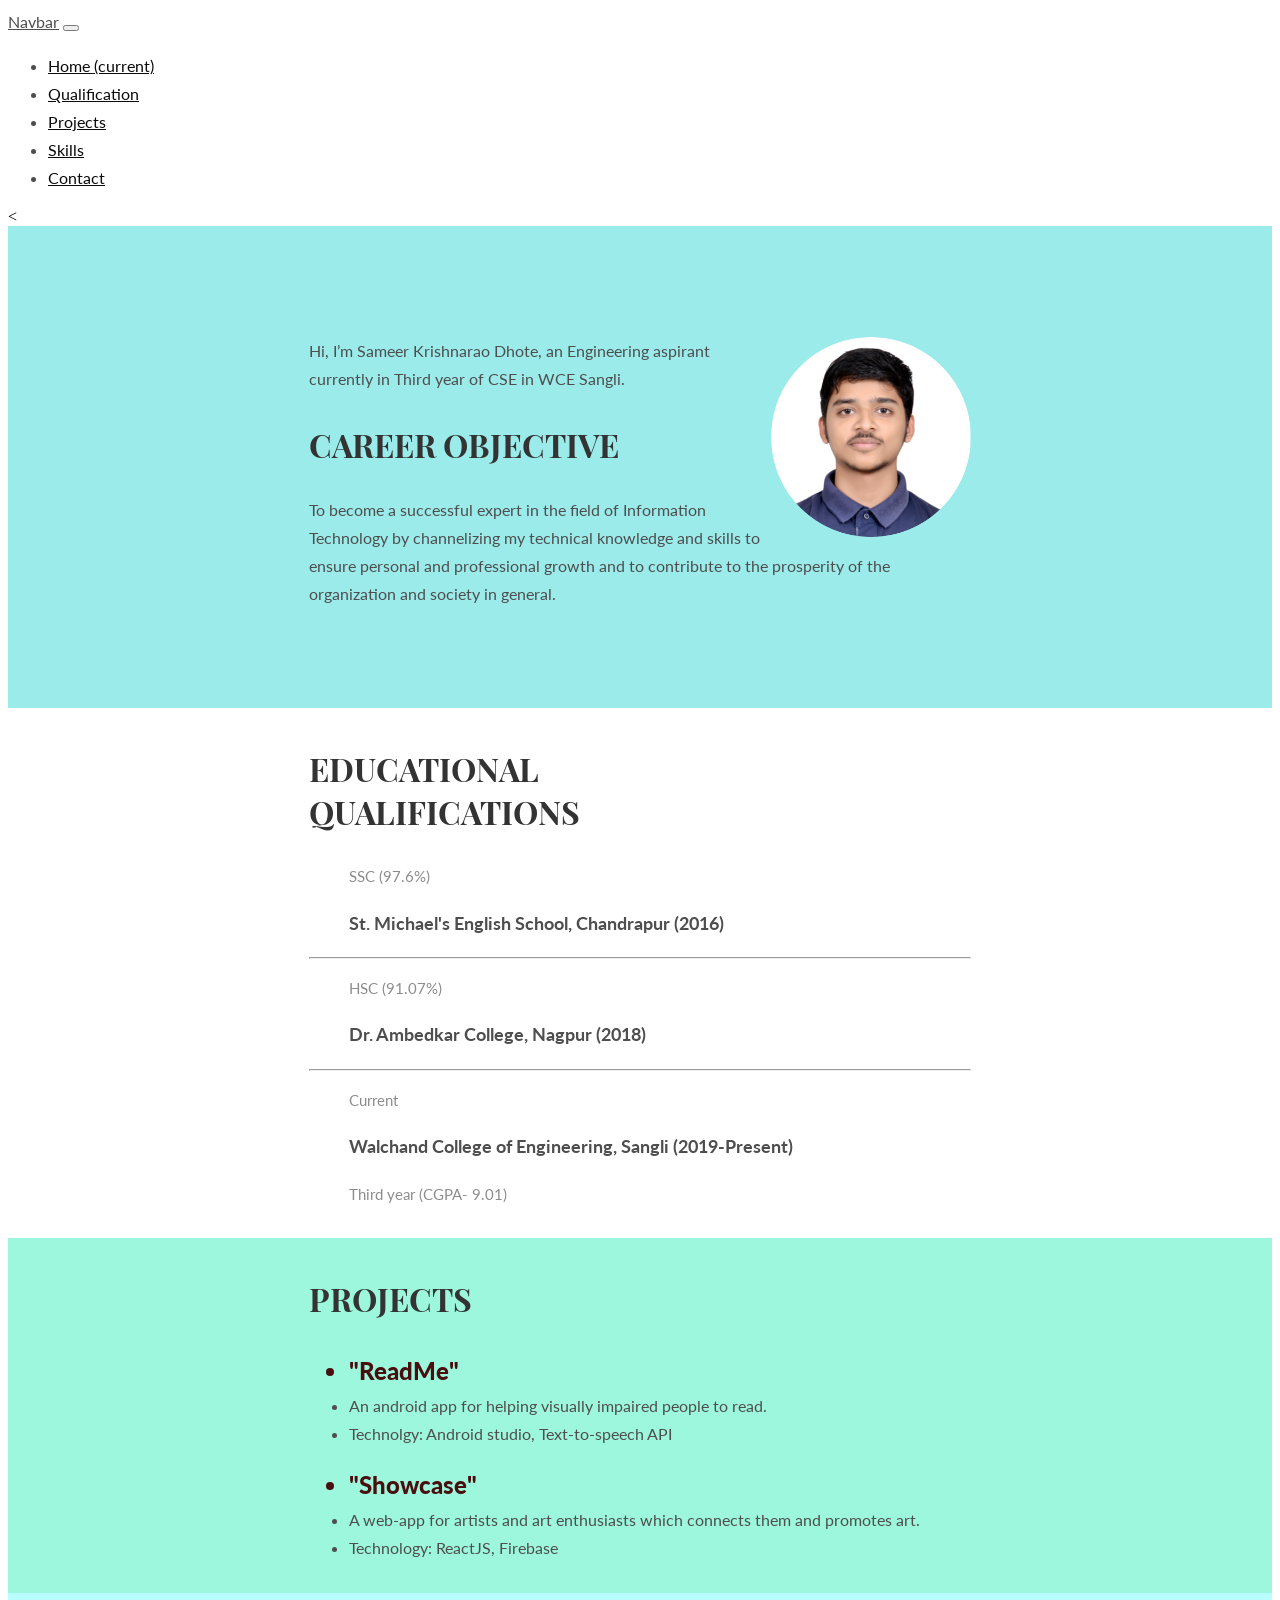
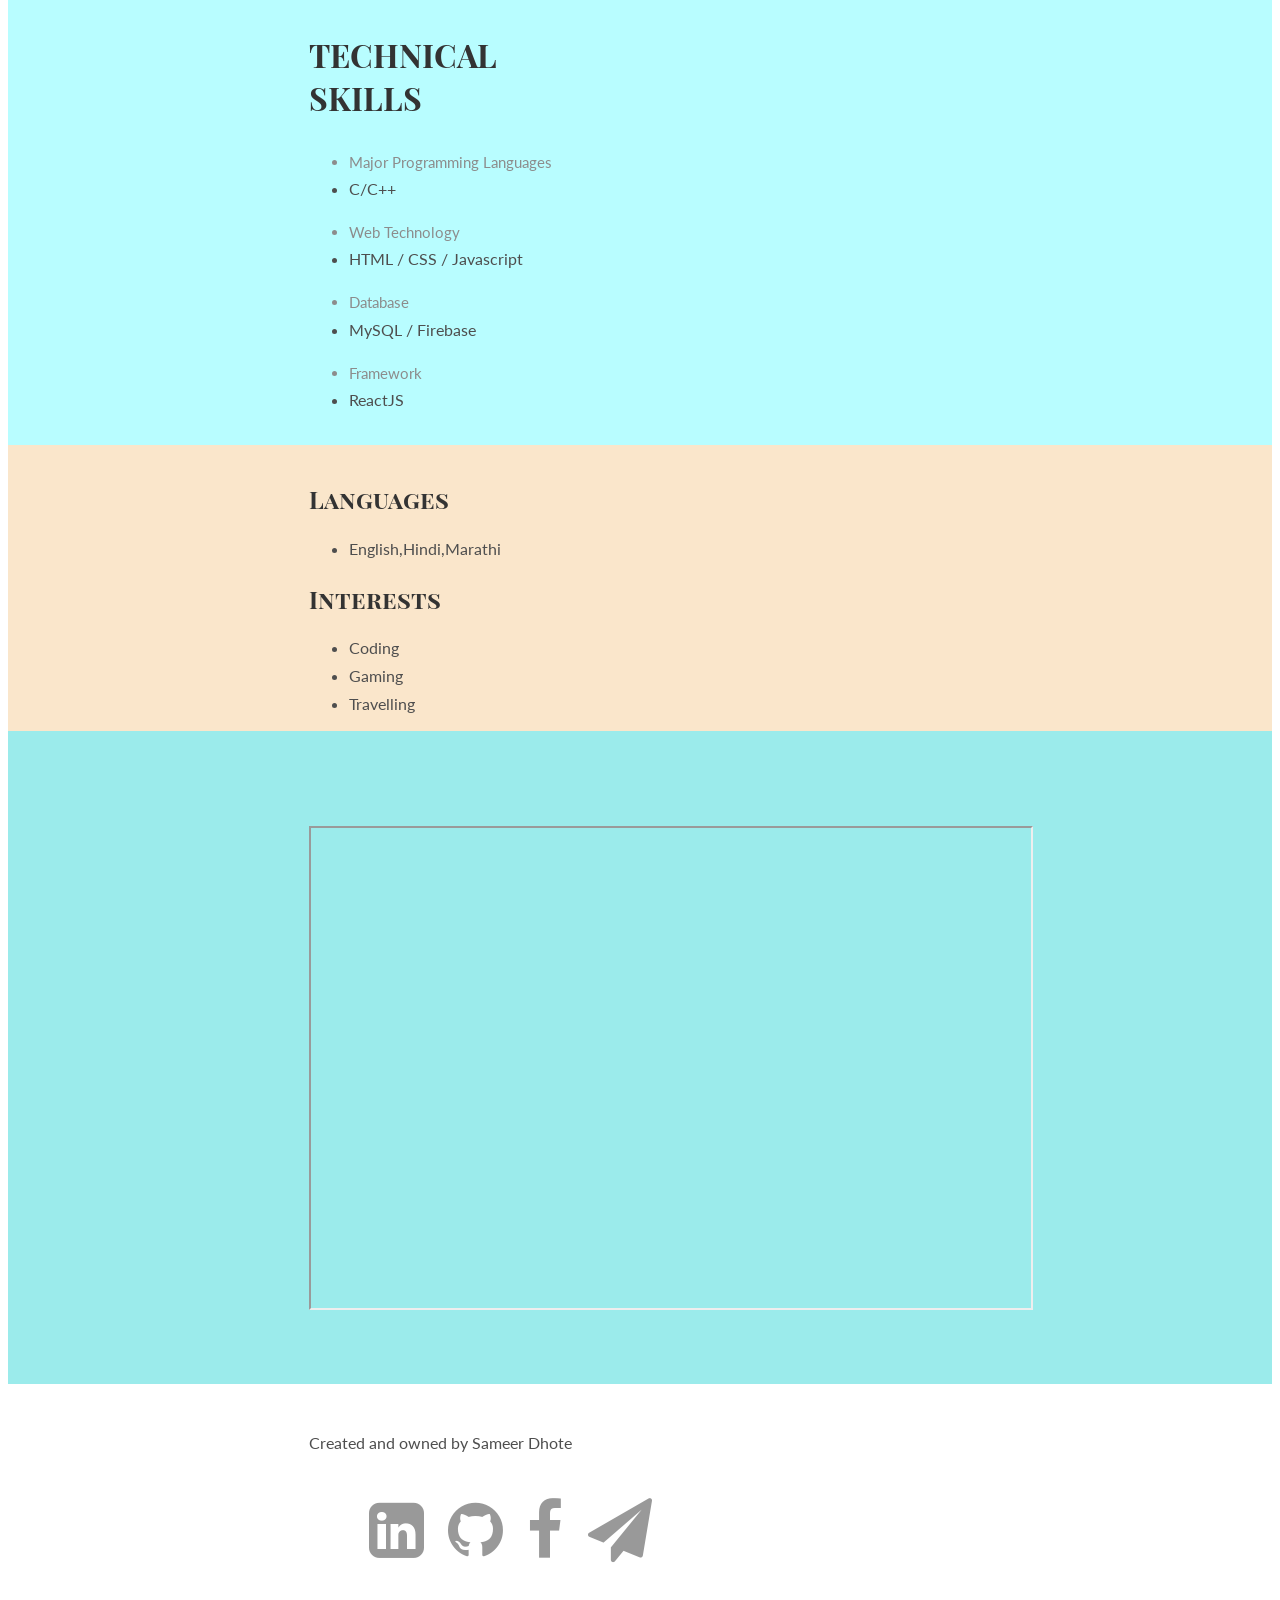
==== index.html @ f8b38678 "modify 1st" ====
<!DOCTYPE html>
<html>
<head>
    <title>Sameer's Portfolio</title>
    <meta charset="utf-8" />
    <meta name="viewport" content="width=device-width, initial-scale=1">
    <meta name="author" content="">
    <meta name="viewport" content="width=device-width, initial-scale=1" />
    <link rel="stylesheet" href="css/custom.css" />
    <link rel="stylesheet" href="css/font-awesome.min.css" />
    <link rel="stylesheet" href="css/custom.min.css" />
    <link rel="shortcut icon" href="img/photo.png" />
	<link href='https://fonts.googleapis.com/css?family=Playfair+Display+SC:700' rel='stylesheet' type='text/css'>
	<link href='https://fonts.googleapis.com/css?family=Lato:400,700' rel='stylesheet' type='text/css'>
	<style>
		.intro h1:before {
			/* Edit this with your name or anything else */
			content: 'SAMEER';
		}
	</style>
</head>
<body>
	<!-- Navigation -->
	<!-- <div class="main-nav">
		<div class="container">
			<header class="group top-nav">
				<div class="navigation-toggle" data-tools="navigation-toggle" data-target="#navbar-1">
				    <span class="logo">Sameer</span>
				</div>
			    <nav id="navbar-1" class="navbar item-nav">
				    
				</nav>
			</header>
		</div>
	</div> -->
	<!-- <a href="#about">About</a>
			<a href="#experiences">Experiences</a>
			<a href="#achievements">Achievements</a>
			<a href="#skills">Skills</a> -->
	<nav class="navbar">
		<a class="navbar-brand" href="#">Navbar</a>
		<button class="navbar-toggler" type="button" data-toggle="collapse" data-target="#navbarTogglerDemo02" aria-controls="navbarTogglerDemo02" aria-expanded="false" aria-label="Toggle navigation">
			
		</button>
		
		<div class="collapse navbar-collapse" id="navbarTogglerDemo02">
			<ul>
			<li class="nav-item active">
				<a class="nav-link" href="#">Home <span class="sr-only">(current)</span></a>
			</li>
			<li class="nav-item">
				<a class="nav-link" href="#experiences">Qualification</a>
			</li>
			<li class="nav-item">
				<a class="nav-link" href="#projects">Projects</a>
			</li>
			<li class="nav-item">
				<a class="nav-link" href="#skills">Skills</a>
			</li>
			<li class="nav-item">
				<a class="nav-link" href="#contact">Contact</a>
			</li>
			</form>
		</div>
		</nav>
		<!-- <nav>
			<div class="nav-wrapper">
			  <a href="#!" class="brand-logo center">Logo</a>
			  <ul class="left hide-on-med-and-down">
				<li><a href="sass.html">Sass</a></li>
				<li><a href="badges.html">Components</a></li>
				<li class="active"><a href="collapsible.html">JavaScript</a></li>
			  </ul>
			</div>
		  </nav>	 -->
	<!-- Introduction -->
	<div class = "back1">
		<<div class="intro section" id="about">
			<div class="container">
				<img src="img/photo.png" alt="Avatar" id = "avatar">
				<p>Hi, I’m Sameer Krishnarao Dhote, an Engineering aspirant <br>
				currently in Third year of CSE in WCE Sangli.</p>
				<div class="units-row units-split wrap">
					<div class="unit-80">
						<h1>Career Objective<br><span id="typed"></span></h1>
					</div>
					<p>
						To become a successful expert in the field of Information Technology by channelizing my technical knowledge and skills to ensure personal and professional growth and to contribute to the prosperity of the organization and society in general.
					</p>
				</div>
			</div>
		</div>
	</div>

	<!-- Qualification -->
	<div class="work section second" id="experiences">
		<div class="container">
			<br>
			<h1>Educational<br>Qualifications</h1>
			<ul class="work-list">
				<li>SSC  (97.6%)</li>
				<li id="main"><p>St. Michael's English School, Chandrapur (2016)</p></li>
			</ul>
			<hr>
			<ul class="work-list">
				<li>HSC  (91.07%)</li>
				<li><p>Dr. Ambedkar College, Nagpur (2018)</p></li>
			</ul>
			<hr>
			<ul class="work-list">
				<li>Current</li>
				<li><p>Walchand College of Engineering, Sangli (2019-Present)</p></li>
				<li>Third year (CGPA- 9.01)</li>
			</ul>
			<br><br>
		</div>
	</div>

	<!-- Projects -->
	<div class="project section second" id="projects">
		<div class="container">
			<br>
			<h1>PROJECTS</h1>
			<ul class="project-list list-flat">
				<li>"ReadMe"</li>
				<li>An android app for helping visually impaired people to read.</li>
				<li>Technolgy: Android studio, Text-to-speech API</li>
			</ul>
			<ul class="project-list list-flat">
				<li>"Showcase"</li>
				<li>A web-app for artists and art enthusiasts which connects them and promotes art.</li>
				<li>Technology: ReactJS, Firebase</li>
			</ul>
			<br><br>
		</div>
	</div>

	<!-- Technical Skills -->
	<div class="skills section second" id="skills">
		<div class="container">
			<br>
			<h1>Technical<br>Skills</h1>
			<ul class="skill-list list-flat">
				<li>Major Programming Languages</li>
				<li>C/C++</li>
			</ul>
			<ul class="skill-list list-flat">
				<li>Web Technology</li>
				<li>HTML / CSS / Javascript</li>
			</ul>
			<ul class="skill-list list-flat">
				<li>Database</li>
				<li>MySQL / Firebase</li>
			</ul>
			<ul class="skill-list list-flat">
				<li>Framework</li>
				<li>ReactJS</li>
			</ul>
			<br><br>
		</div>
	</div>
	<!--Languages and Interests-->
	<div class="lang section second" >
		<div class="container">
			<br>
			<h2>Languages</h2>
			<ul class="skill-list list-flat">
				<li>English,Hindi,Marathi</li>
			</ul>
			<h2>Interests</h2>
			<ul class="skill-list list-flat">
				<li>Coding</li>
				<li>Gaming</li>
				<li>Travelling</li>
			</ul>
			</ul>
			<br>
		</div>
	</div>
	
	<div class="intro section second">
		<div class ="container">
			<iframe width="720" height="480" src="" frameborder="10px" allowfullscreen></iframe>
      </iframe>
		</div>
	</div>
	

	<footer>
		<div class="container" id="contact">
			<div class="units-row">
			    <div class="unit-50">
			    	<p>Created and owned by Sameer Dhote</p>
			    </div>
			    <div class="unit-50">
					<ul class="social list-flat right">
						<li><a href="https://www.linkedin.com/in/sameerdhote26/"><i class="fa fa-linkedin-square"></i></a></li>
						<li><a href="https://github.com/SameerDhote26"><i class="fa fa-github"></i></a></li>
						<li><a href="https://www.facebook.com/sameer.dhote.31/"><i class="fa fa-facebook"></i></a></li>
						<li><a href="mailto:sameerdhote26@gmail.com"><i class="fa fa-send"></i></a></li>
					</ul>
			    </div>
			</div>
		</div>
	</footer>

	
</body>
</html>
---- css/custom.css ----
h1, h2, h3, h4, h5, h6 {
  font-family: "Playfair Display SC", serif;
  color: #333333; }

a, p, li {
  font-family: "Lato", Arial, sans-serif;
  color: #4e4e4e;
  font-size: 1em;
  line-height: 1.75em; }

a:hover {
  text-decoration: none !important;
  color: #333333 !important;
  -webkit-transition: all 0.2s ease-in-out;
  -moz-transition: all 0.2s ease-in-out;
  -ms-transition: all 0.2s ease-in-out;
  -o-transition: all 0.2s ease-in-out;
  transition: all 0.2s ease-in-out; }

.container {
  margin: auto;
  
  padding: 0 20px; 
}

@media only screen and (max-width: 767px) {
  .intro img {
    display: block;
    margin-left: auto;
    margin-right: auto; }

  footer {
    text-align: center; } }



.main-nav {
  background: #f4f4f4;
  padding-top: 23px; }
  .main-nav nav ul li a {
    color: #a7a7a7; }
  .main-nav nav ul li.active a {
    color: #4d4d4d; }

.section.second {
  margin-bottom: 90px; }
.section .container {
  position: relative; }
  /* .section .container:after {
    position: absolute;
    content: url(../img/sep.png);
    left: 20px; } */
  .section .container h1 {
    text-transform: uppercase;
    margin-bottom: 30px;
    position: relative; }
#avatar{
  width: 200px;
  height: 200px;
  float:right;
}
.intro {
  padding: 95px 0px 70px 0px;
  overflow-x: hidden; 
  background-color: rgb(155, 235, 235);
}
.intro .img {
  width: 1000px;
  height: 1000px;
  border-radius: 99px; 
}
.intro .wrap {
  margin: 30px 0px; }
.intro h1:before {
  position: absolute;
  left: -220px;
  top: -150px;
  font-size: 270px;
  z-index: -1;
  color: #f4f4f4; }
.intro h1 span {
  font-size: 47px; }

.work .work-list {
  margin-left: 0px; }
  .work .work-list li {
    list-style: none;
    font-size: 0.9375em;
    color: #8c8c8c; }
    .work .work-list li p {
      font-weight: 700;
      font-size: larger;
 }
      /* .work .work-list li a:hover {
        border-bottom: 1px solid #333333; } */

.project {
  background-color: rgb(157, 247, 220);
}
.project-list {
  margin-left: 0px; }
  .project .project-list li:first-child {
    font-size:1.5em;
    font-weight: 1000;
    color: #2e2626; }

.skills {
  margin-left: 0px;
  background-color: rgb(184, 253, 255);  
}
.skill-list {
  margin-left: 0px; }
  .skills .skill-list li:first-child {
    font-size: 0.9375em;
    color: #8c8c8c; }

.lang{
  background-color: rgb(250, 230, 203);
}
.quote {
  background: url(../img/bg.jpg);
  padding: 20px 0px;
  margin-top: 120px; }
  .quote h1 {
    margin: 100px 0px;
    padding: 40px 20px;
    border: 5px solid #fff;
    color: #fff; }

footer {
  padding: 50px 0px 0px 0px; }
  footer .social li {
    display: inline;
    margin-left: 20px; }
    footer .social li a {
      font-size: 1.5em;
      color: #999999; }


.navbar{
  list-style: none;
}
---- css/custom.min.css ----
h1,h2,h3,h4,h5,h6{font-family:"Playfair Display SC",serif;color:#333}
a,p,li{font-family:"Lato",Arial,sans-serif;color:#4e4e4e;font-size:1em;line-height:1.75em}
a:hover{text-decoration:none !important;color:#333 !important;-webkit-transition:all 0.2s ease-in-out;-moz-transition:all 0.2s ease-in-out;-ms-transition:all 0.2s ease-in-out;-o-transition:all 0.2s ease-in-out;transition:all 0.2s ease-in-out}
.container{margin:auto;max-width:662px;padding:0 20px}@media only screen and (max-width: 767px){.intro img{display:block;margin-left:auto;margin-right:auto}footer{text-align:center}}
nav ul li a{color:#0c0b0b;list-style: none;}
.main-nav nav ul li.active a{color:#4d4d4d}
.section.second{margin-bottom:-21px}
.section .container{position:relative}
/* .section .container:after{position:relative; content: url(../img/separator.png);} */
.section .container h1{text-transform:uppercase;margin-bottom:30px;position:relative}
.intro{padding:95px 0px 70px 0px;overflow-x:hidden}
.intro img{width:81px;height:81px;border-radius:99px}
.intro .wrap{margin:30px 0px}
.intro h1:before{position:absolute;left:-220px;top:-150px;font-size:270px;z-index:-1;color:#f4f4f4}
.intro h1 span{font-size:47px}
.work .work-list{margin-left:0px}
.work .work-list li{list-style:none;font-size:0.9375em;color:#8c8c8c}
.work .work-list li a{padding-bottom:5px;font-size:1.1875em;font-weight:700;text-decoration:none;border-bottom:1px solid #b3b3b3}
.work .work-list li a:hover{border-bottom:1px solid #333}
.project .project-list{margin-left:0px}
.project .project-list li:first-child{font-size:1.5;color:#490e0e}
.skills .skill-list{margin-left:0px}
.skills .skill-list li:first-child{font-size:0.9375em;color:#8c8c8c}
.quote{background:url(../img/bg.jpg);padding:20px 0px;margin-top:120px}
.quote h1{margin:100px 0px;padding:40px 20px;border:5px solid #fff;color:#fff}
footer{padding:50px 0px 0px 0px}
footer .social li{display:inline-flex;margin-left:20px}
footer .social li a{font-size:4em;color:#999}
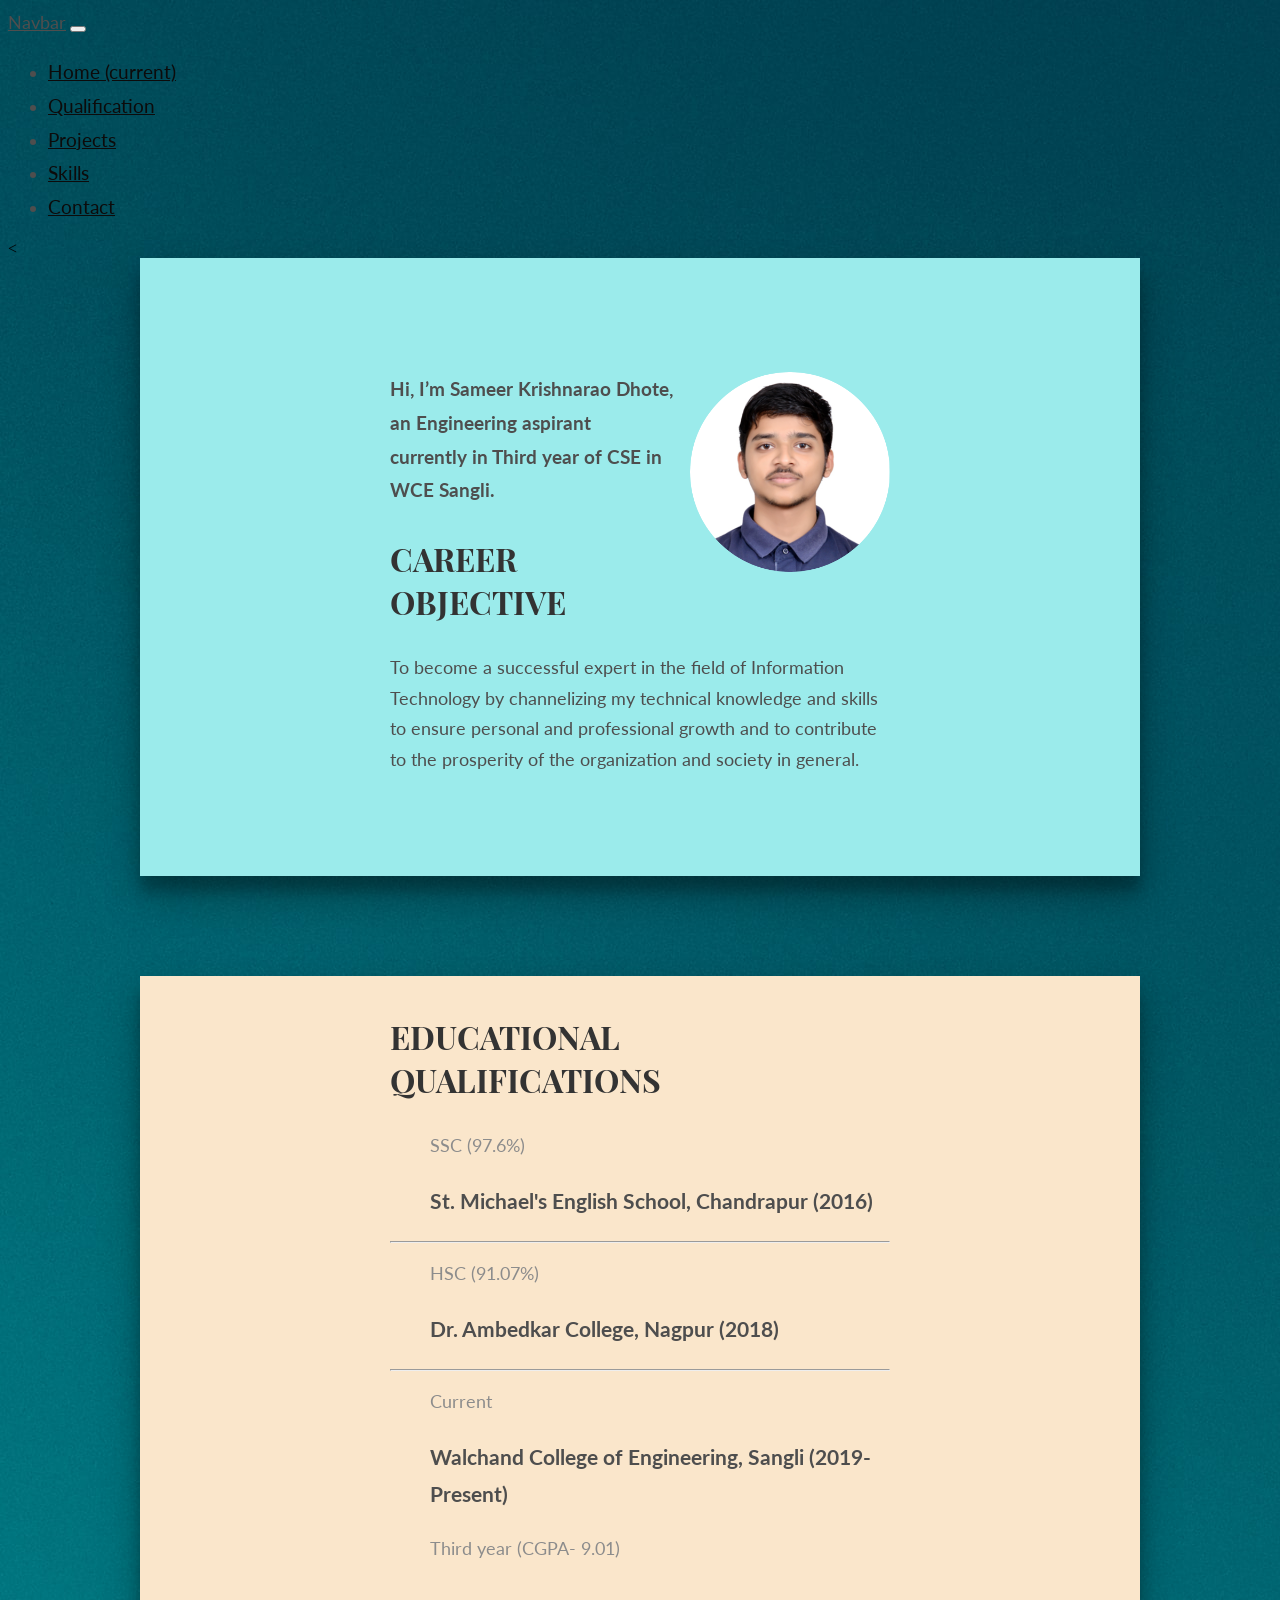
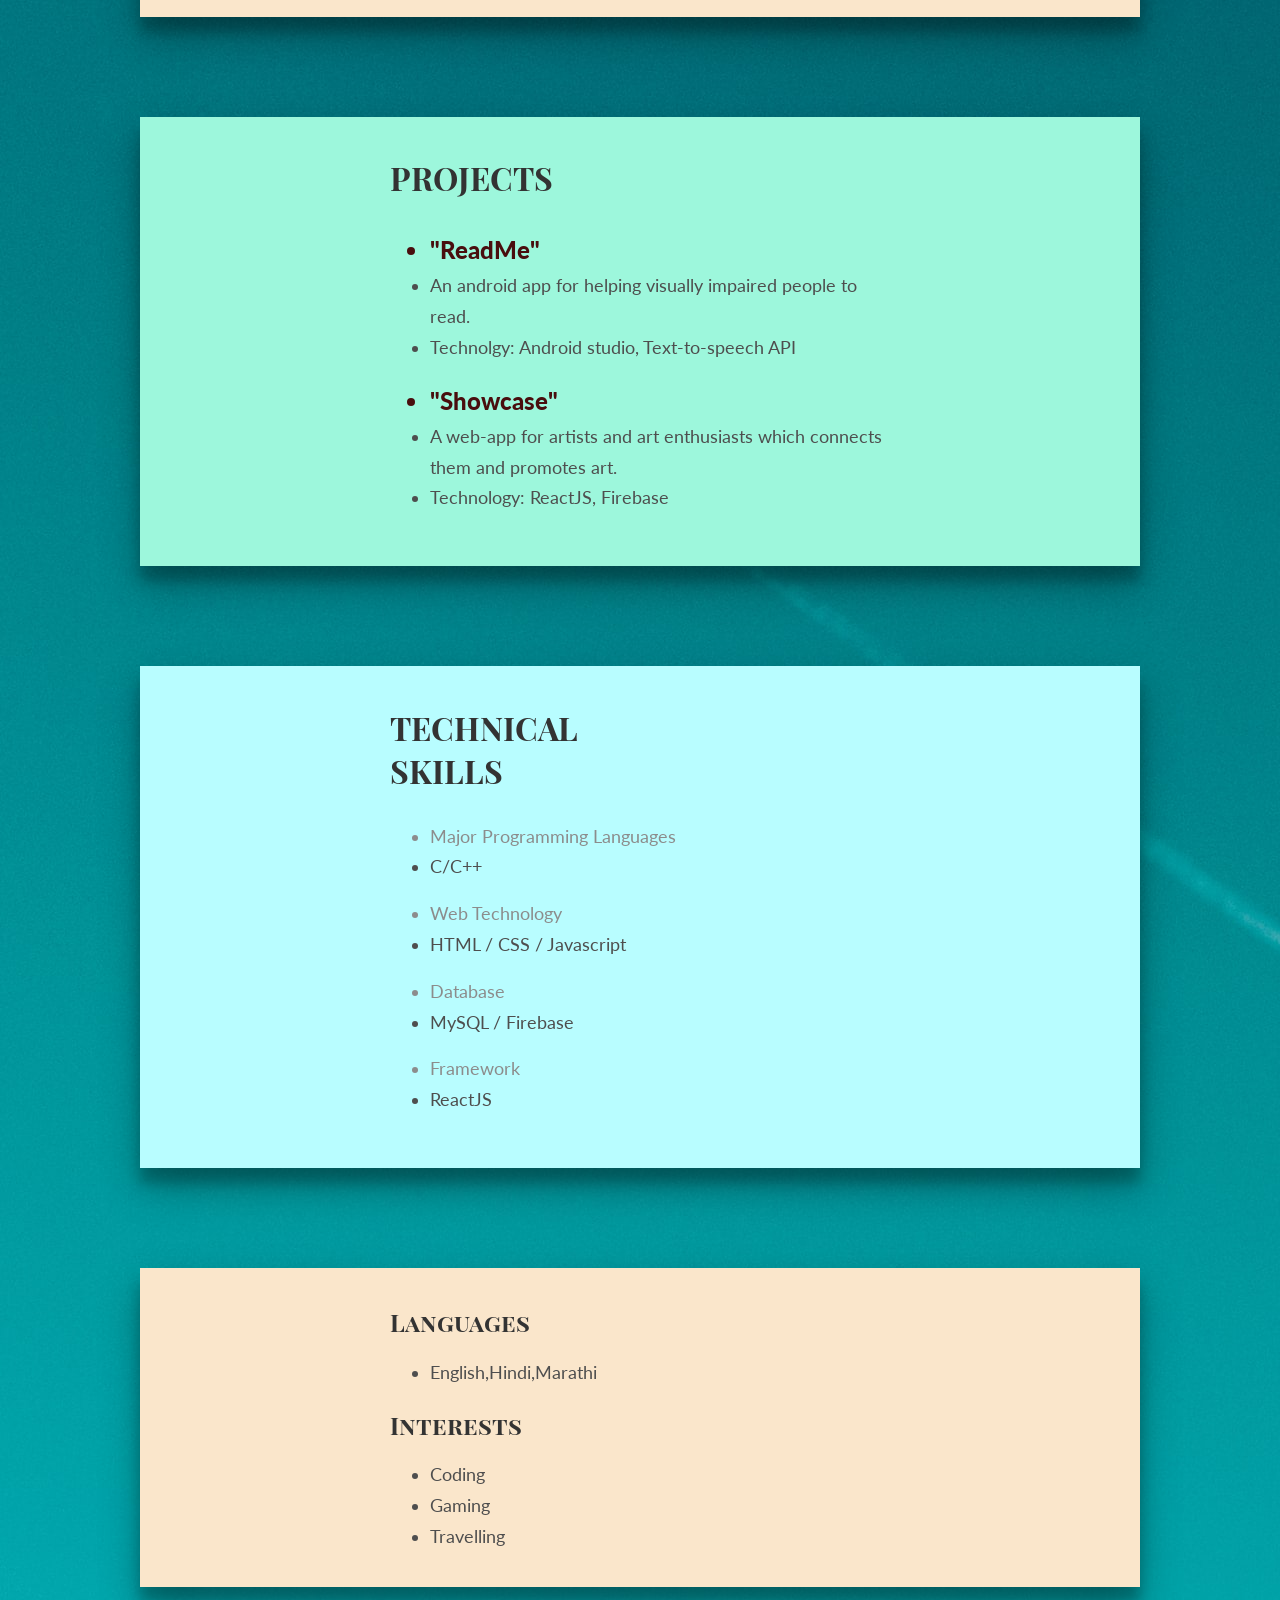
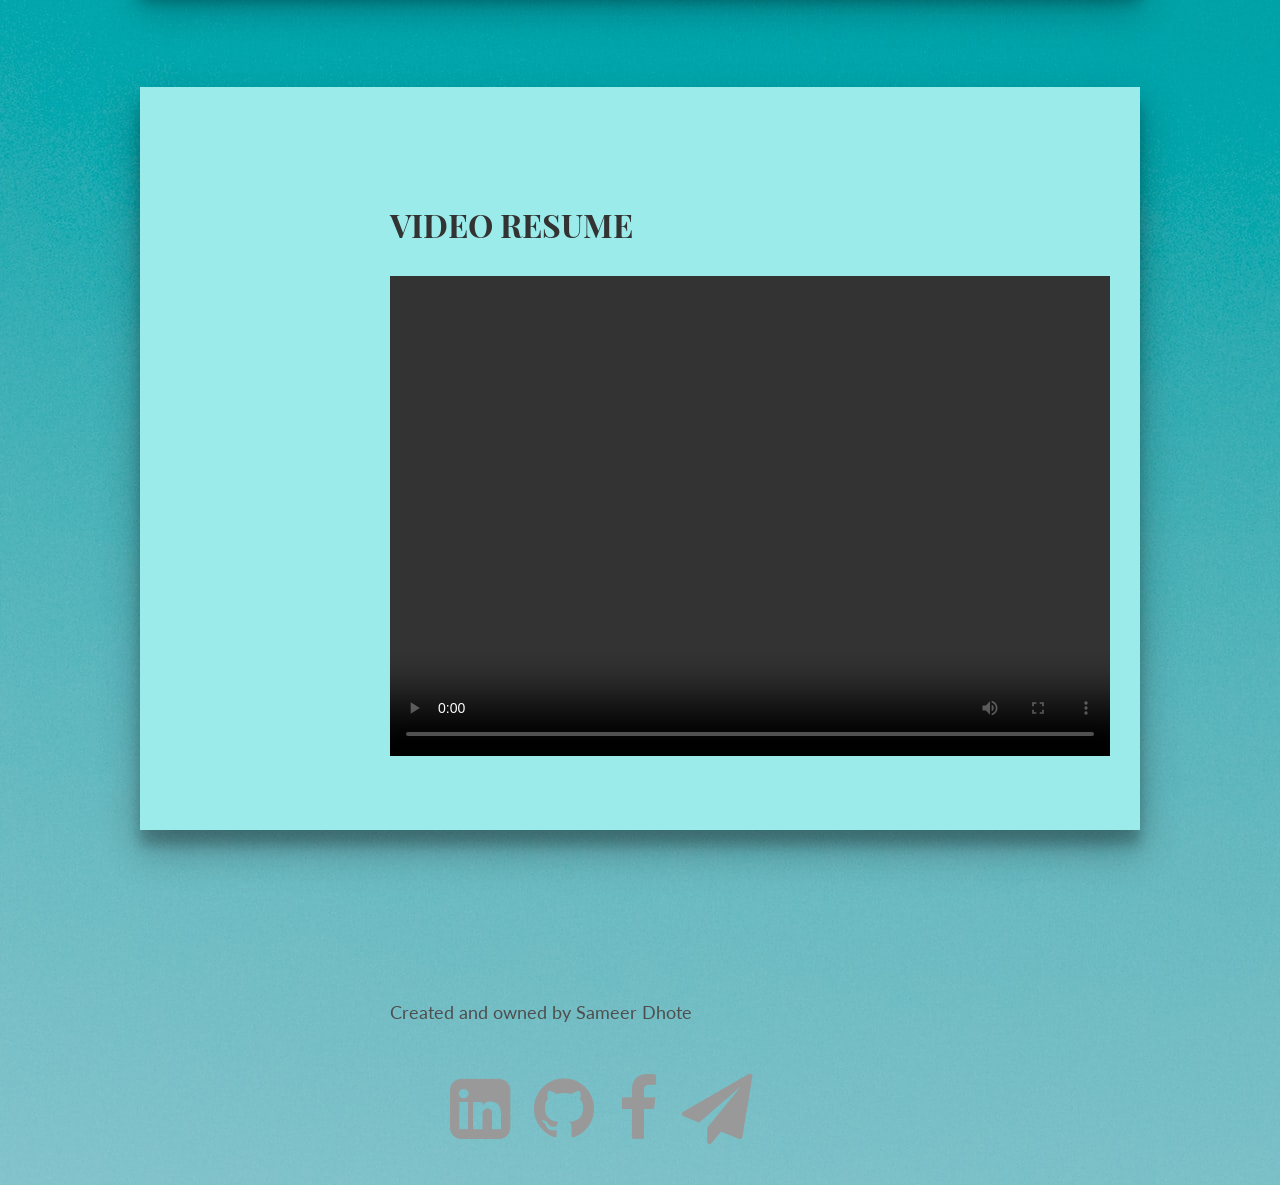
==== commit 6a8277ef: "Before submission" ====
--- a/index.html
+++ b/index.html
@@ -75,10 +75,10 @@
 		  </nav>	 -->
 	<!-- Introduction -->
 	<div class = "back1">
-		<<div class="intro section" id="about">
+		<<div class="intro section second box" id="about">
 			<div class="container">
 				<img src="img/photo.png" alt="Avatar" id = "avatar">
-				<p>Hi, I’m Sameer Krishnarao Dhote, an Engineering aspirant <br>
+				<p style="font-size: larger; font-weight: bold;">Hi, I’m Sameer Krishnarao Dhote, an Engineering aspirant <br>
 				currently in Third year of CSE in WCE Sangli.</p>
 				<div class="units-row units-split wrap">
 					<div class="unit-80">
@@ -93,7 +93,7 @@
 	</div>
 
 	<!-- Qualification -->
-	<div class="work section second" id="experiences">
+	<div class="work section second box" id="experiences">
 		<div class="container">
 			<br>
 			<h1>Educational<br>Qualifications</h1>
@@ -117,7 +117,7 @@
 	</div>
 
 	<!-- Projects -->
-	<div class="project section second" id="projects">
+	<div class="project section second box" id="projects">
 		<div class="container">
 			<br>
 			<h1>PROJECTS</h1>
@@ -136,7 +136,7 @@
 	</div>
 
 	<!-- Technical Skills -->
-	<div class="skills section second" id="skills">
+	<div class="skills section second box" id="skills">
 		<div class="container">
 			<br>
 			<h1>Technical<br>Skills</h1>
@@ -160,7 +160,7 @@
 		</div>
 	</div>
 	<!--Languages and Interests-->
-	<div class="lang section second" >
+	<div class="lang section second box" >
 		<div class="container">
 			<br>
 			<h2>Languages</h2>
@@ -178,10 +178,14 @@
 		</div>
 	</div>
 	
-	<div class="intro section second">
+	<div class="intro section second box">
 		<div class ="container">
-			<iframe width="720" height="480" src="" frameborder="10px" allowfullscreen></iframe>
-      </iframe>
+			<h1>Video Resume</h1>
+			<video width="720" height="480" controls>
+				<source src="2019BTECS00063.mp4" type="video/mp4">
+				<source src="2019BTECS00063.ogg" type="video/ogg">
+			  Your browser does not support the video tag.
+			  </video>
 		</div>
 	</div>
 	
--- a/css/custom.css
+++ b/css/custom.css
@@ -5,33 +5,25 @@
 
 a, p, li {
   font-family: "Lato", Arial, sans-serif;
-  color: #4e4e4e;
-  font-size: 1em;
+  color: #ffffff;
+  font-size: 1.1em;
   line-height: 1.75em; }
 
-a:hover {
-  text-decoration: none !important;
-  color: #333333 !important;
-  -webkit-transition: all 0.2s ease-in-out;
-  -moz-transition: all 0.2s ease-in-out;
-  -ms-transition: all 0.2s ease-in-out;
-  -o-transition: all 0.2s ease-in-out;
-  transition: all 0.2s ease-in-out; }
+
 
 .container {
   margin: auto;
-  
-  padding: 0 20px; 
+ 
 }
 
-@media only screen and (max-width: 767px) {
-  .intro img {
-    display: block;
-    margin-left: auto;
-    margin-right: auto; }
+body{
+  /* background: rgb(0,0,0);
+background: linear-gradient(76deg, rgba(0,0,0,1) 0%, rgba(141,239,255,1) 0%, rgba(136,203,255,1) 100%); */
+  background-image: url(../img/back2.jpg);
+}
 
-  footer {
-    text-align: center; } }
+
+
 
 
 
@@ -44,7 +36,7 @@
     color: #4d4d4d; }
 
 .section.second {
-  margin-bottom: 90px; }
+  margin-bottom: 100px; }
 .section .container {
   position: relative; }
   /* .section .container:after {
@@ -59,11 +51,21 @@
   width: 200px;
   height: 200px;
   float:right;
+  
+  
 }
+.box{
+  margin-left: auto;
+  margin-right: auto;
+  width:1000px;
+  box-shadow: 0 19px 38px rgba(0,0,0,0.30), 0 15px 12px rgba(0,0,0,0.22);
+}
+
 .intro {
-  padding: 95px 0px 70px 0px;
+  padding: 10px 0px 70px 0px;
   overflow-x: hidden; 
   background-color: rgb(155, 235, 235);
+  
 }
 .intro .img {
   width: 1000px;
@@ -82,11 +84,15 @@
 .intro h1 span {
   font-size: 47px; }
 
-.work .work-list {
+.work {
+  background-color: rgb(250, 230, 203);
+}
+.work-list {
+
   margin-left: 0px; }
   .work .work-list li {
     list-style: none;
-    font-size: 0.9375em;
+    font-size: 1.1em;
     color: #8c8c8c; }
     .work .work-list li p {
       font-weight: 700;
@@ -106,27 +112,18 @@
     color: #2e2626; }
 
 .skills {
-  margin-left: 0px;
   background-color: rgb(184, 253, 255);  
 }
 .skill-list {
   margin-left: 0px; }
   .skills .skill-list li:first-child {
-    font-size: 0.9375em;
+    font-size: 1.1em;
     color: #8c8c8c; }
 
 .lang{
   background-color: rgb(250, 230, 203);
 }
-.quote {
-  background: url(../img/bg.jpg);
-  padding: 20px 0px;
-  margin-top: 120px; }
-  .quote h1 {
-    margin: 100px 0px;
-    padding: 40px 20px;
-    border: 5px solid #fff;
-    color: #fff; }
+
 
 footer {
   padding: 50px 0px 0px 0px; }
@@ -135,7 +132,7 @@
     margin-left: 20px; }
     footer .social li a {
       font-size: 1.5em;
-      color: #999999; }
+      color: #000000; }
 
 
 .navbar{
--- a/css/custom.min.css
+++ b/css/custom.min.css
@@ -1,12 +1,12 @@
 
 
 h1,h2,h3,h4,h5,h6{font-family:"Playfair Display SC",serif;color:#333}
-a,p,li{font-family:"Lato",Arial,sans-serif;color:#4e4e4e;font-size:1em;line-height:1.75em}
-a:hover{text-decoration:none !important;color:#333 !important;-webkit-transition:all 0.2s ease-in-out;-moz-transition:all 0.2s ease-in-out;-ms-transition:all 0.2s ease-in-out;-o-transition:all 0.2s ease-in-out;transition:all 0.2s ease-in-out}
-.container{margin:auto;max-width:662px;padding:0 20px}@media only screen and (max-width: 767px){.intro img{display:block;margin-left:auto;margin-right:auto}footer{text-align:center}}
+a,p,li{font-family:"Lato",Arial,sans-serif;color:#4e4e4e;font-size:1.1em;line-height:1.75em}
+a:hover{text-decoration:none !important;color:rgb(10, 9, 9) !important;-webkit-transition:all 0.2s ease-in-out;-moz-transition:all 0.2s ease-in-out;-ms-transition:all 0.2s ease-in-out;-o-transition:all 0.2s ease-in-out;transition:all 0.2s ease-in-out}
+.container{margin:auto;max-width:500px}@media only screen and (max-width: 767px){.intro img{display:block;margin-left:auto;margin-right:auto}footer{text-align:center}}
 nav ul li a{color:#0c0b0b;list-style: none;}
-.main-nav nav ul li.active a{color:#4d4d4d}
-.section.second{margin-bottom:-21px}
+.main-nav nav ul li.active a{color:#fffefe}
+.section.second{margin-bottom:100px}
 .section .container{position:relative}
 /* .section .container:after{position:relative; content: url(../img/separator.png);} */
 .section .container h1{text-transform:uppercase;margin-bottom:30px;position:relative}
@@ -16,13 +16,13 @@
 .intro h1:before{position:absolute;left:-220px;top:-150px;font-size:270px;z-index:-1;color:#f4f4f4}
 .intro h1 span{font-size:47px}
 .work .work-list{margin-left:0px}
-.work .work-list li{list-style:none;font-size:0.9375em;color:#8c8c8c}
+.work .work-list li{list-style:none;font: size 1.1em;;color:#8c8c8c}
 .work .work-list li a{padding-bottom:5px;font-size:1.1875em;font-weight:700;text-decoration:none;border-bottom:1px solid #b3b3b3}
 .work .work-list li a:hover{border-bottom:1px solid #333}
 .project .project-list{margin-left:0px}
 .project .project-list li:first-child{font-size:1.5;color:#490e0e}
 .skills .skill-list{margin-left:0px}
-.skills .skill-list li:first-child{font-size:0.9375em;color:#8c8c8c}
+.skills .skill-list li:first-child{font-size:1.1em;color:#8c8c8c}
 .quote{background:url(../img/bg.jpg);padding:20px 0px;margin-top:120px}
 .quote h1{margin:100px 0px;padding:40px 20px;border:5px solid #fff;color:#fff}
 footer{padding:50px 0px 0px 0px}
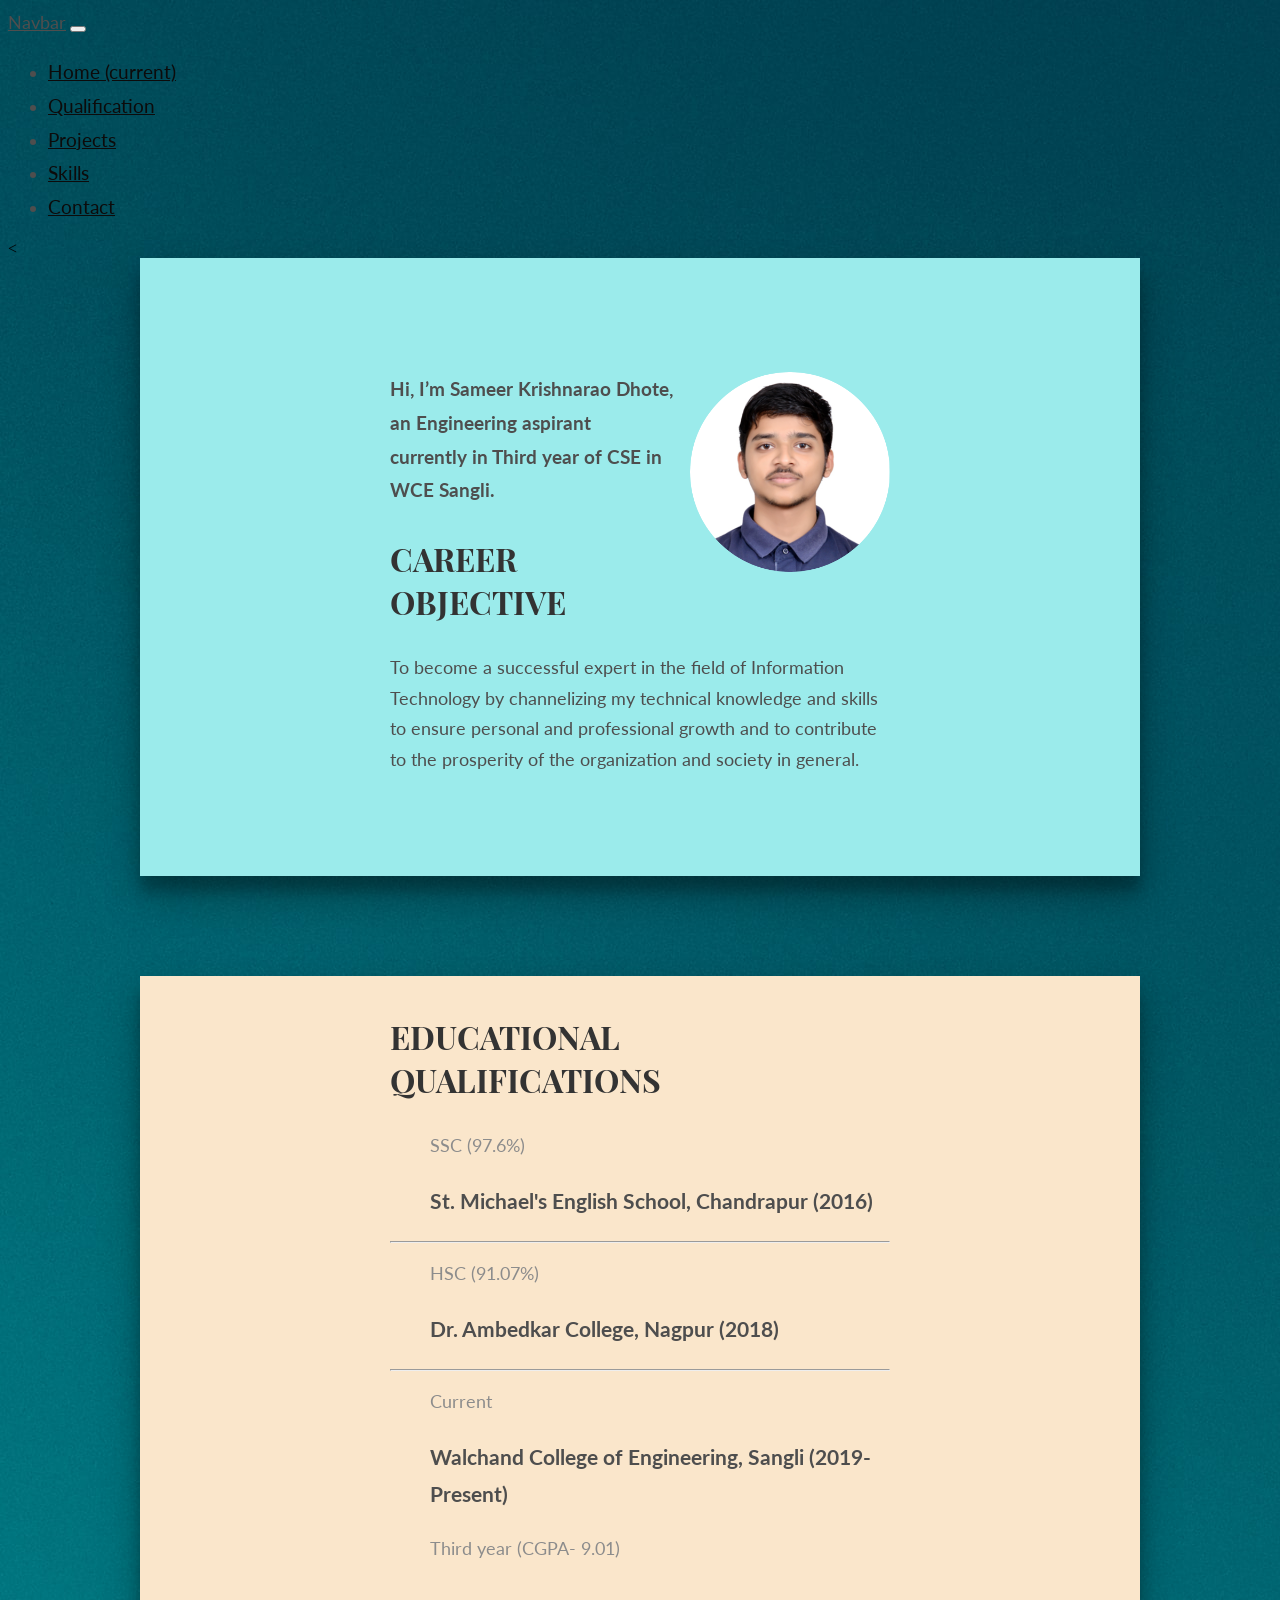
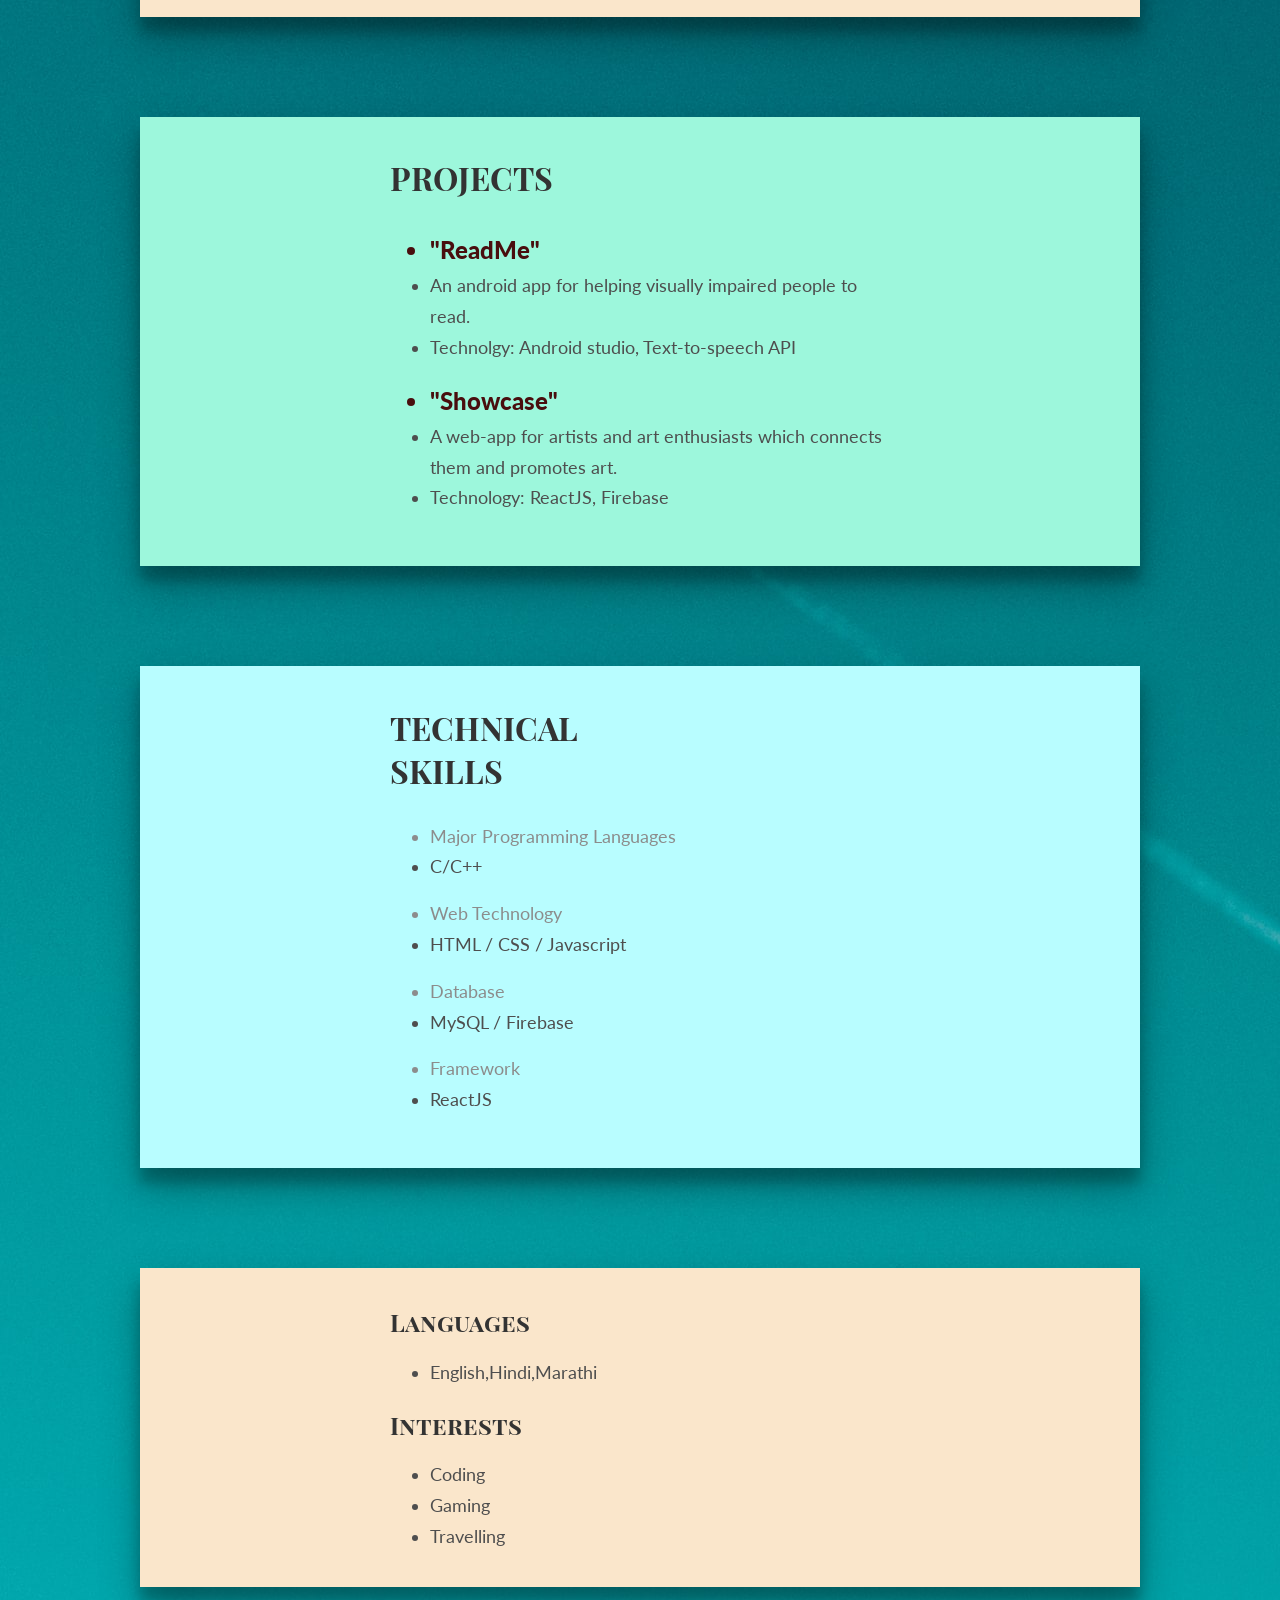
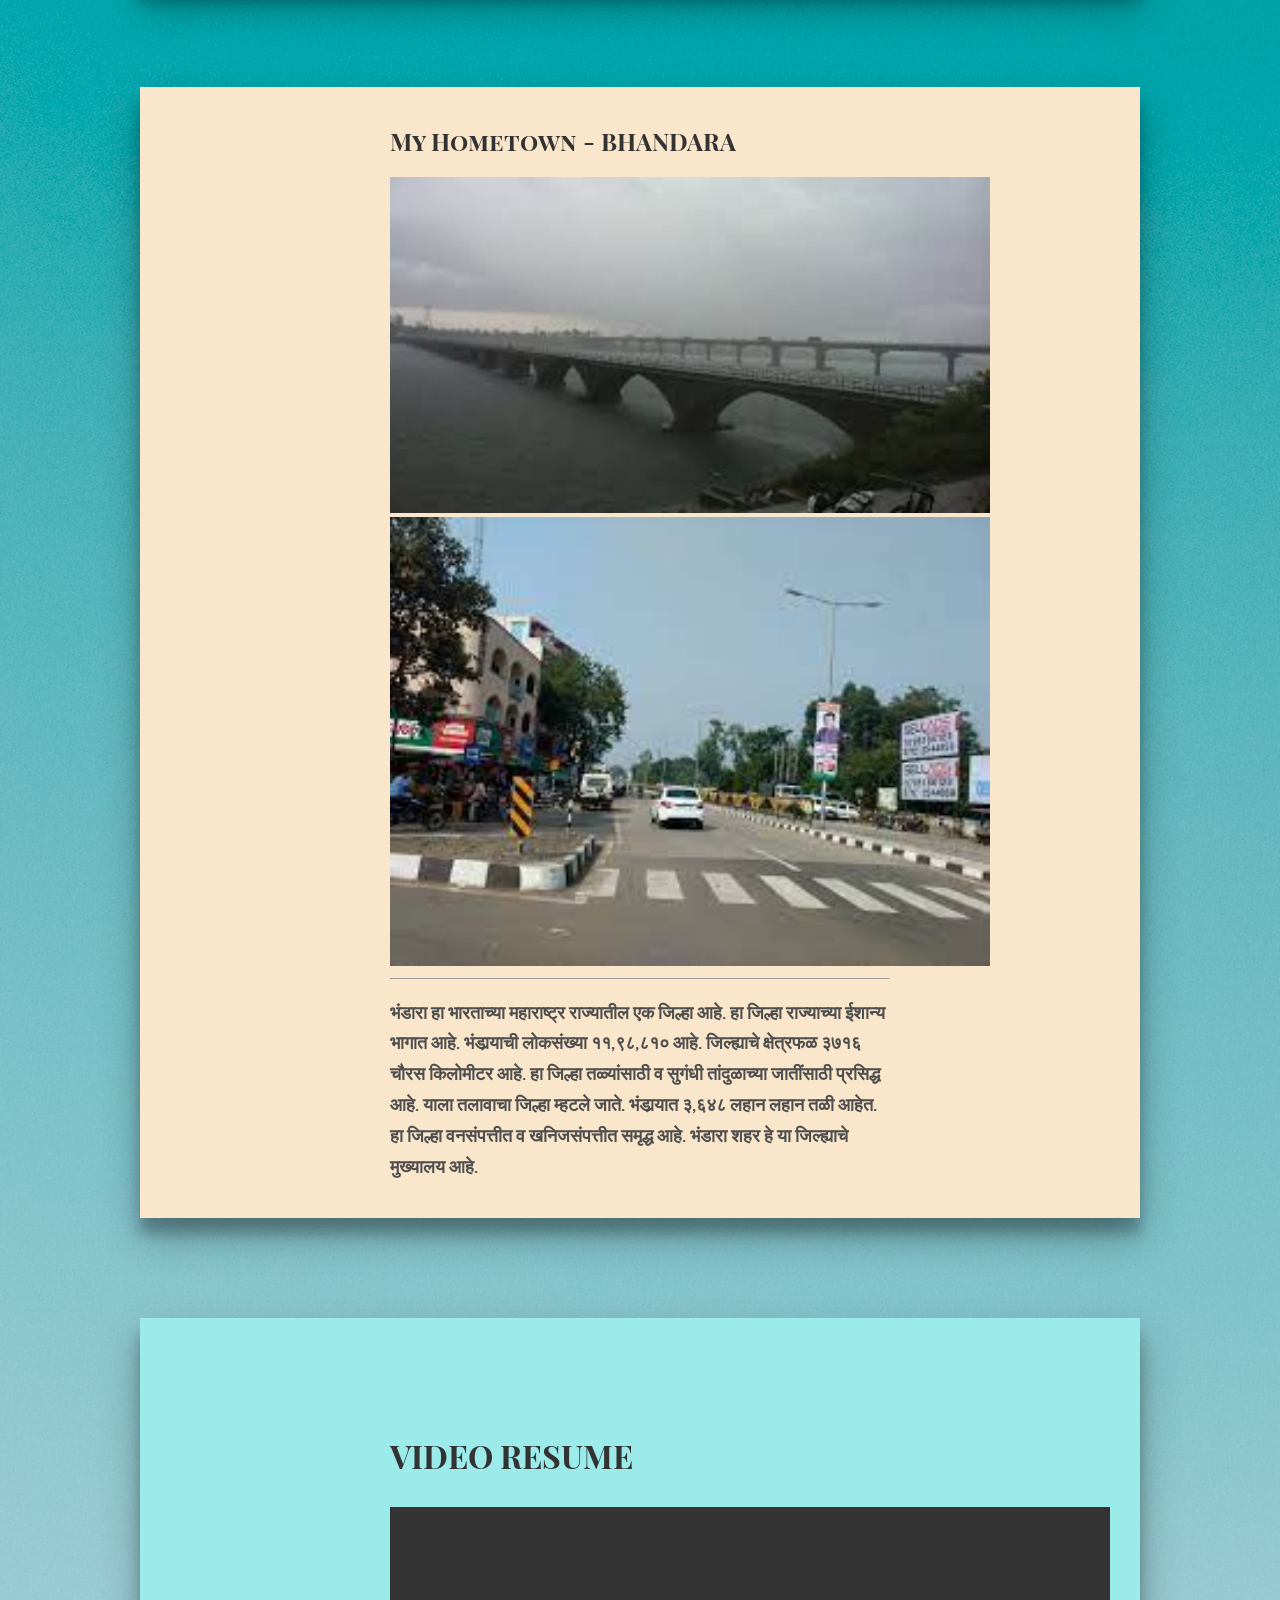
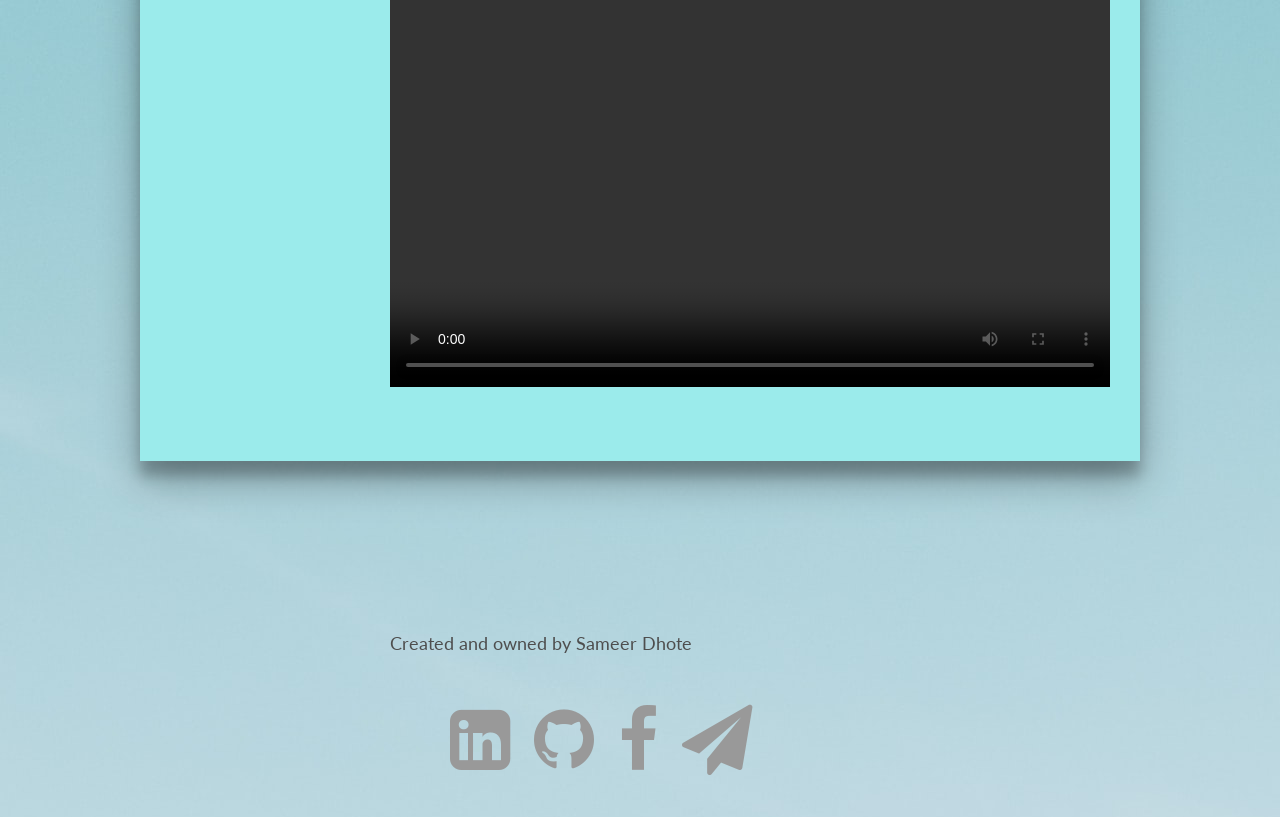
==== commit fd30a187: "Hometown" ====
--- a/index.html
+++ b/index.html
@@ -178,6 +178,21 @@
 		</div>
 	</div>
 	
+	<div class="lang section second box" >
+		<div class="container">
+			<br>
+			<h2>My Hometown - BHANDARA</h2>
+				<img src="img/b1.jpg" width="600px">
+				<img src="img/b2.jpg" width="600px">
+			<br>
+			<hr>
+			<p><b>भंडारा हा भारताच्या महाराष्ट्र राज्यातील एक जिल्हा आहे. हा जिल्हा राज्याच्या ईशान्य भागात आहे. भंडार्‍याची लोकसंख्या ११,९८,८१० आहे. जिल्ह्याचे क्षेत्रफळ ३७१६ चौरस किलोमीटर आहे. हा जिल्हा तळ्यांसाठी व सुगंधी तांदुळाच्या जातींसाठी प्रसिद्ध आहे. याला तलावाचा जिल्हा म्हटले जाते. भंडार्‍यात ३,६४८ लहान लहान तळी आहेत.
+
+				हा जिल्हा वनसंपत्तीत व खनिजसंपत्तीत समृद्ध आहे. भंडारा शहर हे या जिल्ह्याचे मुख्यालय आहे.</b></p>
+		</div>
+		<br>
+	</div>
+
 	<div class="intro section second box">
 		<div class ="container">
 			<h1>Video Resume</h1>
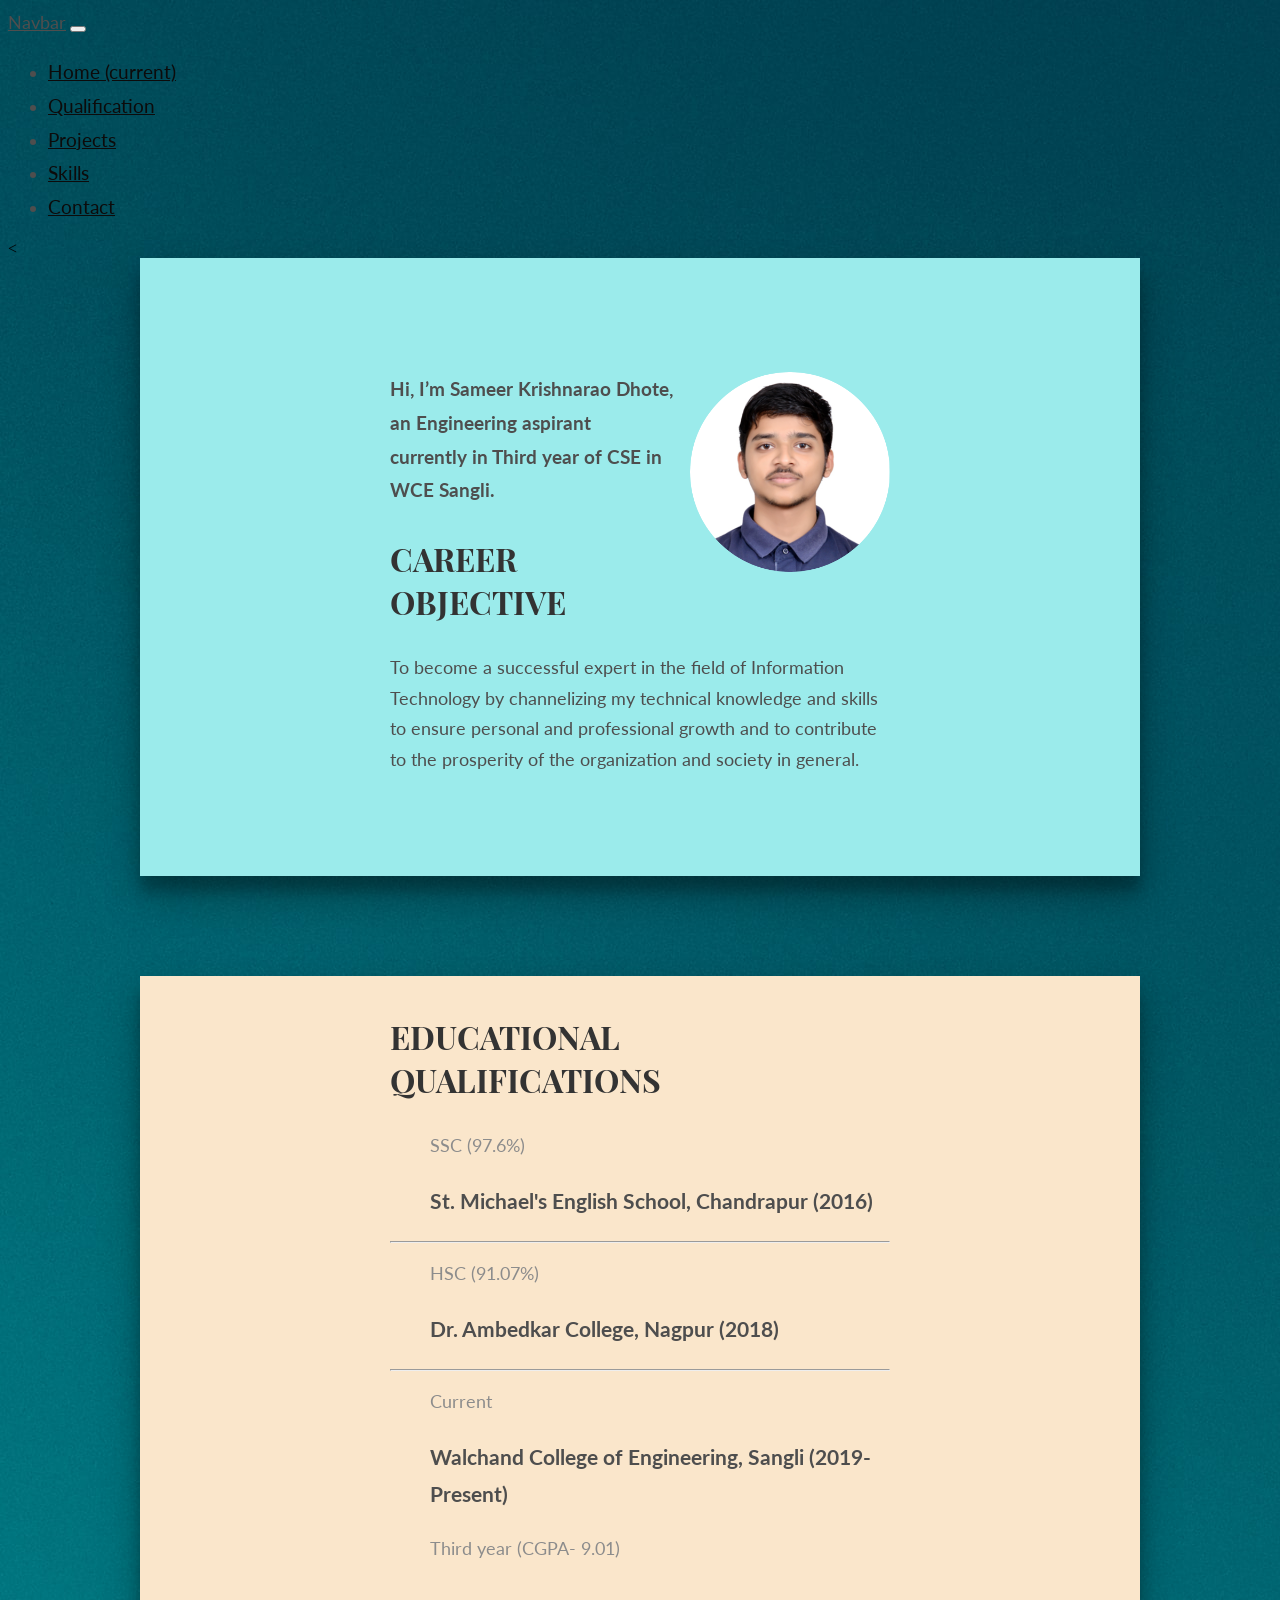
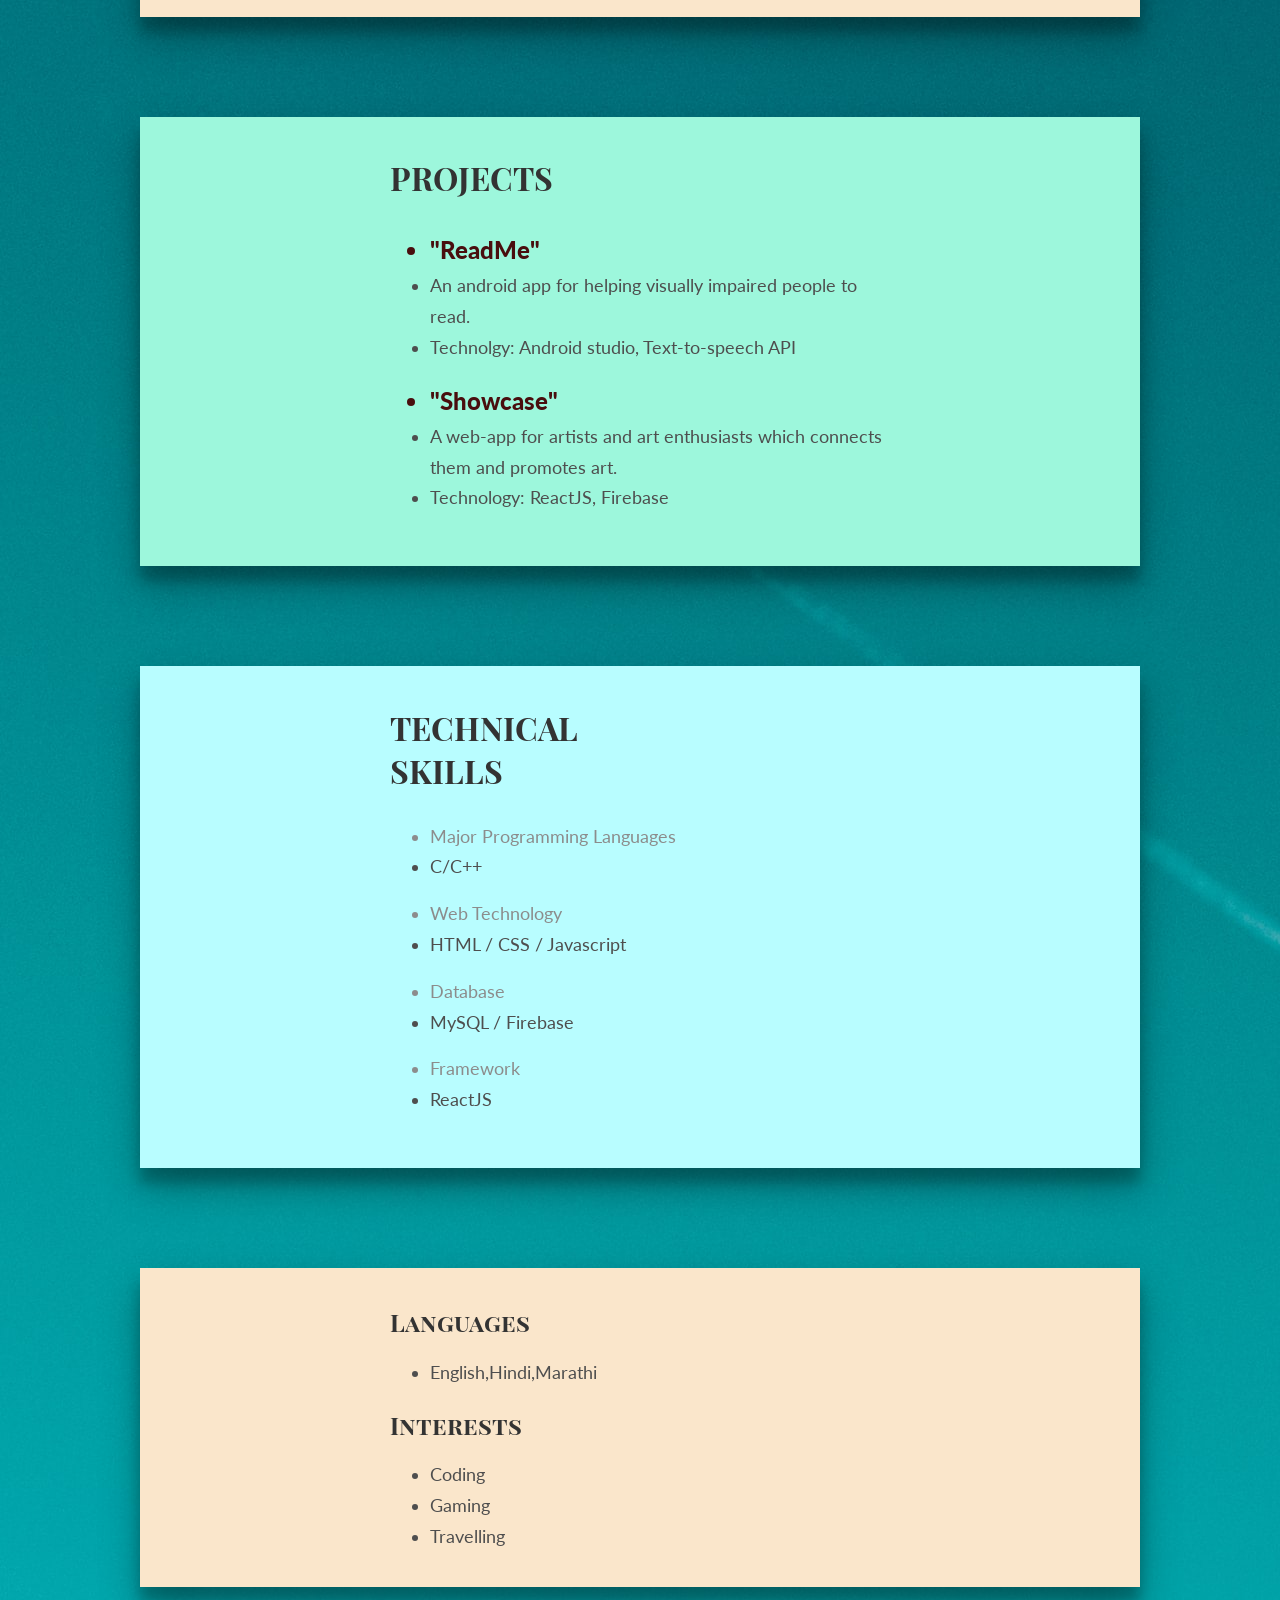
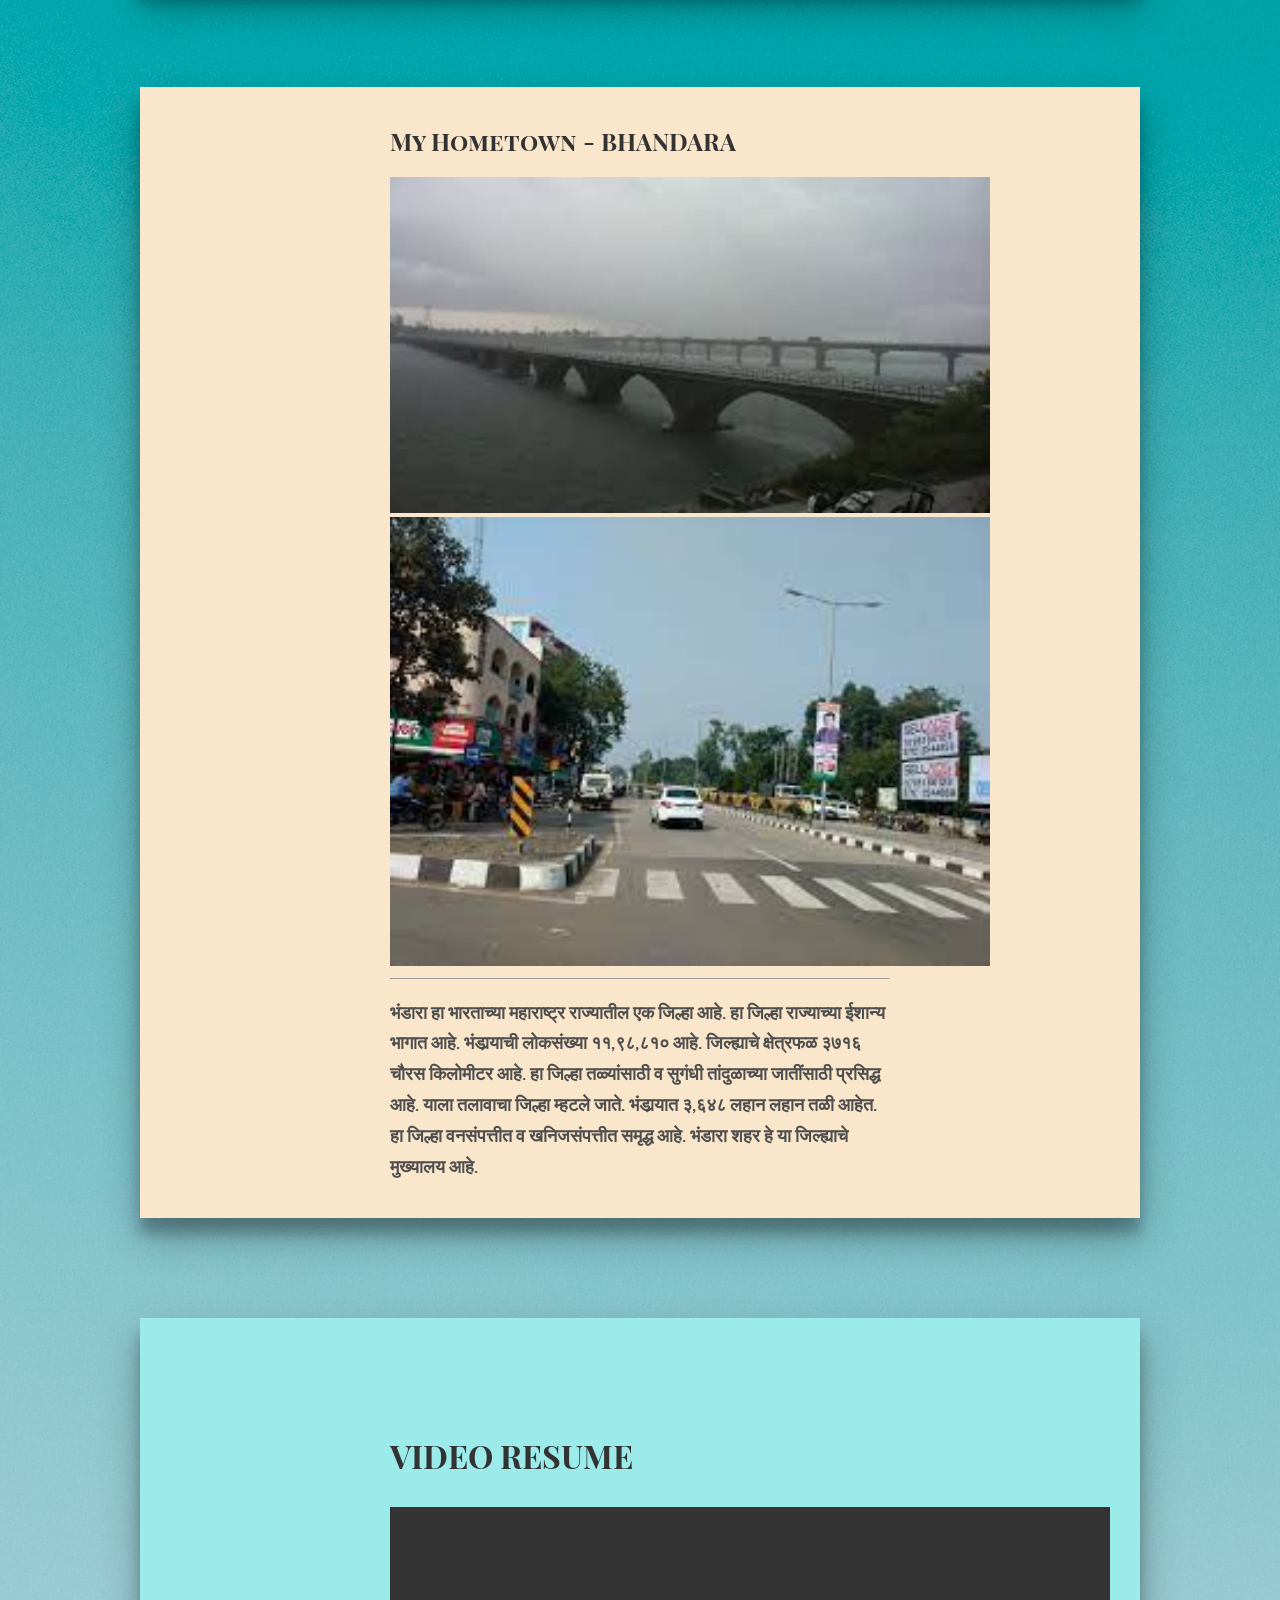
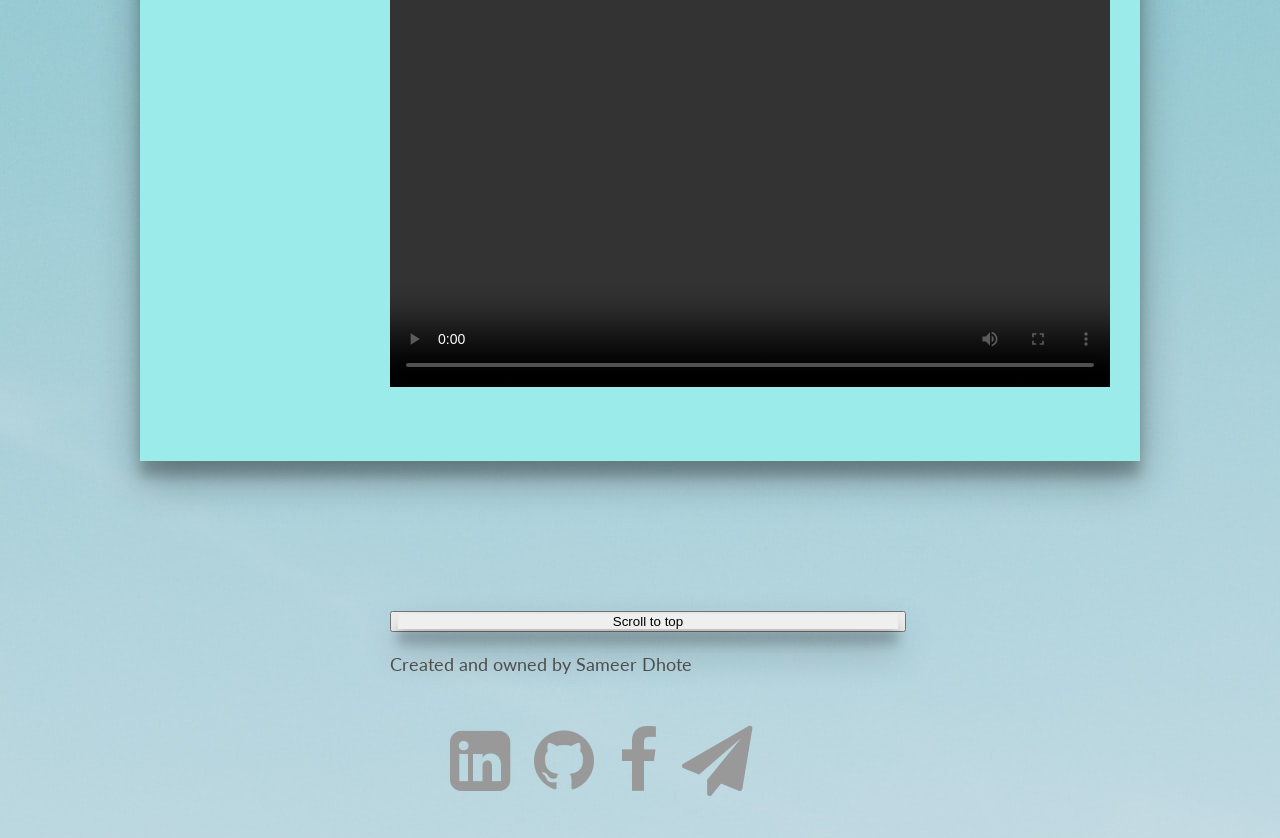
==== commit 76ea40f4: "Button Scroll To top button" ====
--- a/index.html
+++ b/index.html
@@ -208,6 +208,9 @@
 	<footer>
 		<div class="container" id="contact">
 			<div class="units-row">
+				<button onclick="scrollToTop()">
+					<div class="container box">Scroll to top</div>
+				</button>
 			    <div class="unit-50">
 			    	<p>Created and owned by Sameer Dhote</p>
 			    </div>
@@ -219,10 +222,16 @@
 						<li><a href="mailto:sameerdhote26@gmail.com"><i class="fa fa-send"></i></a></li>
 					</ul>
 			    </div>
+				
+				  
 			</div>
 		</div>
 	</footer>
-
+	<script>
+		function scrollToTop() {
+			window.scrollTo(0, 0);
+		}
+	</script>
 	
 </body>
 </html>
--- a/css/custom.css
+++ b/css/custom.css
@@ -53,6 +53,12 @@
   float:right;
   
   
+}
+#hd h1{
+  font-size: 72px;
+  background: -webkit-linear-gradient(rgb(245, 220, 150), rgb(215, 240, 106));
+  -webkit-background-clip: text;
+  -webkit-text-fill-color: transparent;
 }
 .box{
   margin-left: auto;
